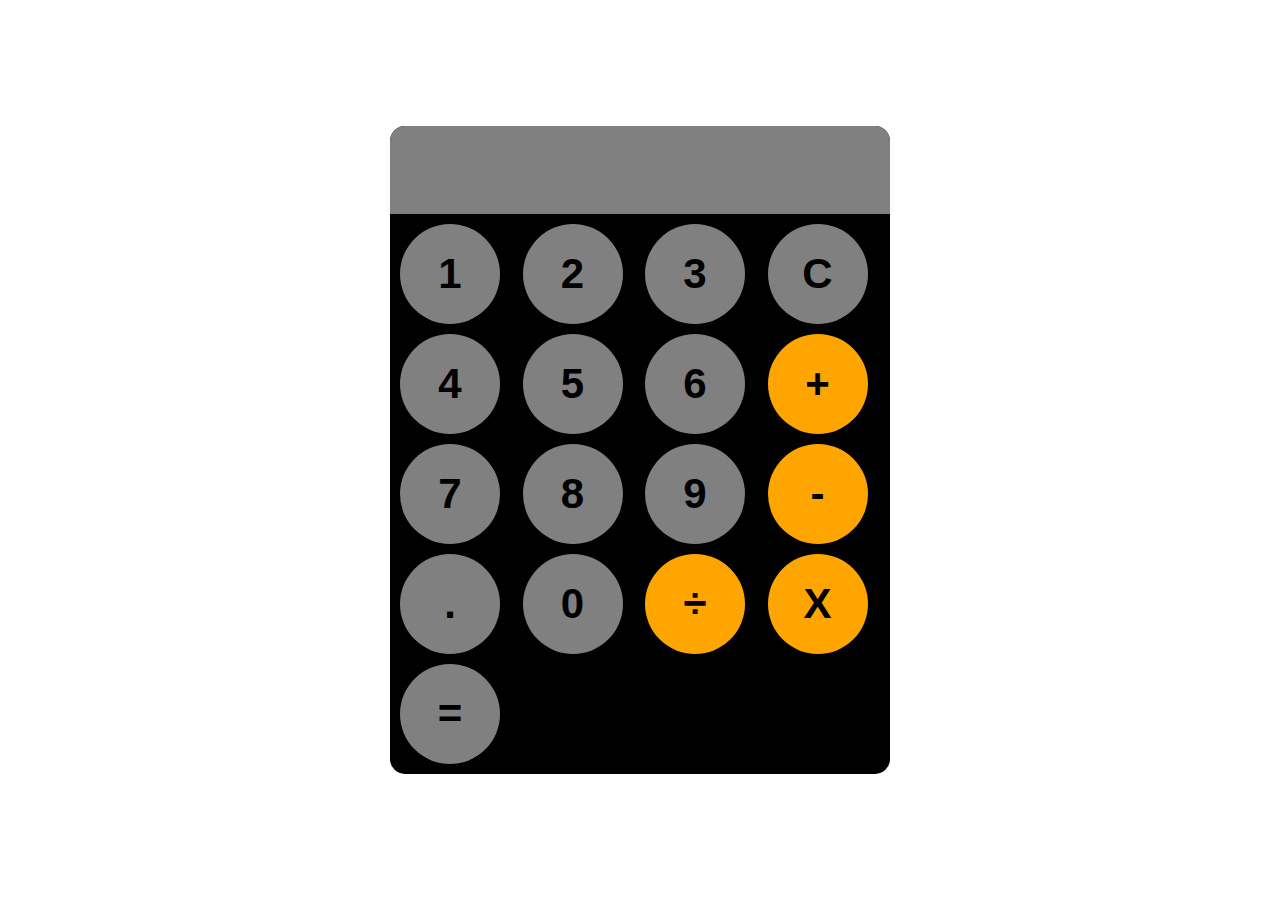
==== Calculator/index.html @ bc72e179 "Uploaded calculator project" ====
<!DOCTYPE html>
<html lang="en">

<head>
    <meta charset="UTF-8">
    <meta name="viewport" content="width=device-width, initial-scale=1.0">
    <link rel="stylesheet" href="styles.css">

    <title>Calculator</title>
</head>

<body>

    <div id="calculator">
        <input id="screen" readonly>
        <div id="keys">
            <button onclick="pushToScreen('1')">1</button>
            <button onclick="pushToScreen('2')">2</button>
            <button onclick="pushToScreen('3')">3</button>
            <button onclick="clearScreen()" class="clear-btn">C</button>
            <button onclick="pushToScreen('4')">4</button>
            <button onclick="pushToScreen('5')">5</button>
            <button onclick="pushToScreen('6')">6</button>
            <button onclick="pushToScreen('+')" class="operator-btn">+</button>
            <button onclick="pushToScreen('7')">7</button>
            <button onclick="pushToScreen('8')">8</button>
            <button onclick="pushToScreen('9')">9</button>
            <button onclick="pushToScreen('-')" class="operator-btn">-</button>
            <button onclick="pushToScreen('.')">.</button>
            <button onclick="pushToScreen('0')">0</button>
            <button onclick="pushToScreen('÷')" class="operator-btn">÷</button>
            <button onclick="pushToScreen('*')" class="operator-btn">X</button>

            
            
            <button onclick="calculate()" class="calculate-btn">=</button>
        </div>
    </div>

    <script src="index.js"></script>
</body>

</html>
---- Calculator/styles.css ----
body{ 
    margin: 0;
    display: flex;
    justify-content: center;
    align-items: center;
    height: 100vh;
}
#calculator {
    display: grid;
    grid-template-areas: 
    "screen screen screen operator"
    "number number number operator"
    "number number number operator"
    "number number number operator"
    "number number number operator";

    font: Arial, Helvetica, sans-serif;
    background-color: black;
    border-radius: 15px;
    max-width: 500px;
    overflow: hidden;
}

#screen {
    grid-area: screen;
    width: 100%;
    padding: 20px;
    font-size: 42px;
    text-align: left;
    border: none;
    background-color: grey;
}

button{
    height: 100px;
    width: 100px;
    border-radius: 50px;
    background-color: grey;
    border: none;
    font-size: 42px;
    font-weight: bold;
    cursor: pointer;
}
button:hover {
    background-color: blue;
}
button:active {
    background-color: lightblue;
}

.operator-btn{
    background-color: orange;
}
.operator-btn:hover{
    background-color: red;
}
.operator-btn:active {
    background-color: purple;
}

#keys {
    display: grid;
    grid-area: number;
    grid-template-columns: 1fr 1fr 1fr 1fr;
    padding: 10px;
    gap: 10px;
}
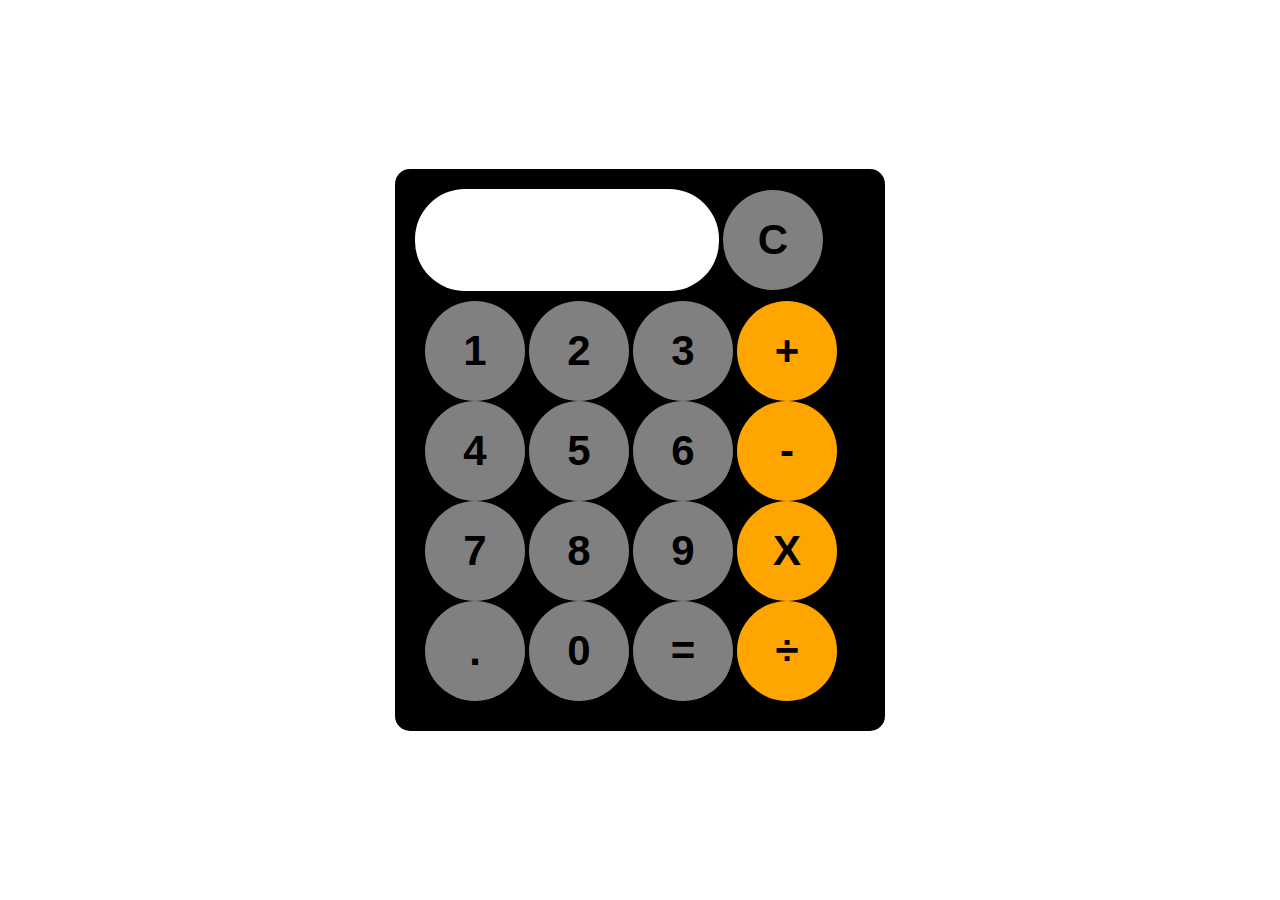
==== commit 2b8a0d43: "redid a lot of styling, still need to complete spacing and finalize the color scheme." ====
--- a/Calculator/index.html
+++ b/Calculator/index.html
@@ -12,32 +12,36 @@
 <body>
 
     <div id="calculator">
-        <input id="screen" readonly>
+
+        <div id="screen">
+            <input id="screen-input" readonly>
+            <button onclick="clearScreen()" class="clear-btn">C</button>
+        </div>
+
         <div id="keys">
-            <button onclick="pushToScreen('1')">1</button>
-            <button onclick="pushToScreen('2')">2</button>
-            <button onclick="pushToScreen('3')">3</button>
-            <button onclick="clearScreen()" class="clear-btn">C</button>
-            <button onclick="pushToScreen('4')">4</button>
-            <button onclick="pushToScreen('5')">5</button>
-            <button onclick="pushToScreen('6')">6</button>
-            <button onclick="pushToScreen('+')" class="operator-btn">+</button>
-            <button onclick="pushToScreen('7')">7</button>
-            <button onclick="pushToScreen('8')">8</button>
-            <button onclick="pushToScreen('9')">9</button>
-            <button onclick="pushToScreen('-')" class="operator-btn">-</button>
-            <button onclick="pushToScreen('.')">.</button>
-            <button onclick="pushToScreen('0')">0</button>
-            <button onclick="pushToScreen('÷')" class="operator-btn">÷</button>
-            <button onclick="pushToScreen('*')" class="operator-btn">X</button>
+            <div id="numpad">
+                <button onclick="pushToScreen('1')">1</button>
+                <button onclick="pushToScreen('2')">2</button>
+                <button onclick="pushToScreen('3')">3</button>
+                <button onclick="pushToScreen('+')" class="operator-btn">+</button>
+                <button onclick="pushToScreen('4')">4</button>
+                <button onclick="pushToScreen('5')">5</button>
+                <button onclick="pushToScreen('6')">6</button>
+                <button onclick="pushToScreen('-')" class="operator-btn">-</button>
+                <button onclick="pushToScreen('7')">7</button>
+                <button onclick="pushToScreen('8')">8</button>
+                <button onclick="pushToScreen('9')">9</button>
+                <button onclick="pushToScreen('*')" class="operator-btn">X</button>
+                <button onclick="pushToScreen('.')">.</button>
+                <button onclick="pushToScreen('0')">0</button>
+                <button onclick="calculate()" class="calculate-btn">=</button>
+                <button onclick="pushToScreen('÷')" class="operator-btn">÷</button>
+            </div>
 
-            
-            
-            <button onclick="calculate()" class="calculate-btn">=</button>
+
+
         </div>
     </div>
 
     <script src="index.js"></script>
 </body>
-
-</html>--- a/Calculator/styles.css
+++ b/Calculator/styles.css
@@ -6,29 +6,49 @@
     height: 100vh;
 }
 #calculator {
-    display: grid;
     grid-template-areas: 
-    "screen screen screen operator"
+    "screen screen screen clear"
     "number number number operator"
     "number number number operator"
     "number number number operator"
     "number number number operator";
-
+    padding: 20px;
     font: Arial, Helvetica, sans-serif;
     background-color: black;
     border-radius: 15px;
-    max-width: 500px;
+    max-width: 450px;
     overflow: hidden;
+    grid-gap: 500px;
 }
 
-#screen {
+#screen-input {
     grid-area: screen;
-    width: 100%;
-    padding: 20px;
+    width: 300px;
+    height: 100px;
+    border-radius: 50px;
     font-size: 42px;
     text-align: left;
     border: none;
-    background-color: grey;
+}
+#clear-btn {
+    grid-area: clear;
+}
+
+#numpad {
+    grid-area: number;
+}
+
+#operators {
+    grid-area: operator;
+}
+
+#keys {
+    padding: 10px;
+    gap: 20px;
+}
+
+#operators {
+    padding-left: 200px;
 }
 
 button{
@@ -39,7 +59,7 @@
     border: none;
     font-size: 42px;
     font-weight: bold;
-    cursor: pointer;
+    cursor: pointer; 
 }
 button:hover {
     background-color: blue;
@@ -57,11 +77,3 @@
 .operator-btn:active {
     background-color: purple;
 }
-
-#keys {
-    display: grid;
-    grid-area: number;
-    grid-template-columns: 1fr 1fr 1fr 1fr;
-    padding: 10px;
-    gap: 10px;
-}
